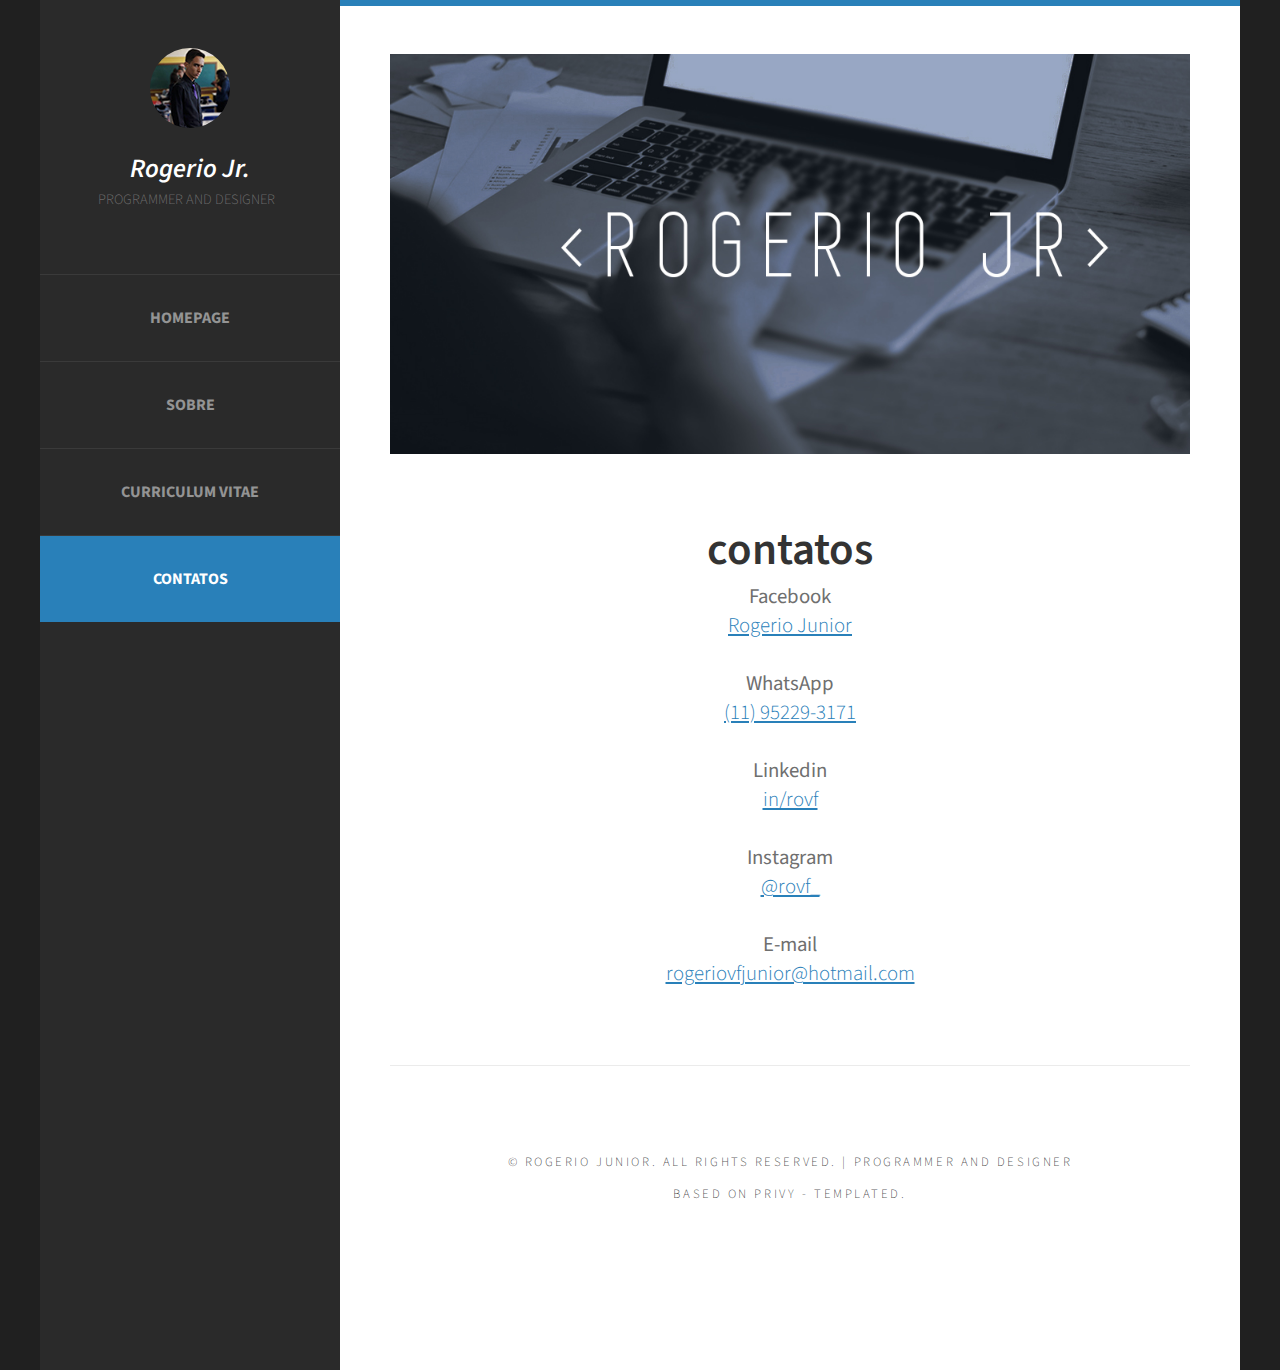
==== contatos.html @ 73ca9409 "meu novo site" ====
<!DOCTYPE html>

<!--Cabeçalho do site-->
<html lang="pt-br">

<head>
	<meta http-equiv="Content-Type" content="text/html; charset=utf-8" />
	<title> Rogerio Jr</title>
	<link href="http://fonts.googleapis.com/css?family=Source+Sans+Pro:200,300,400,600,700,900" rel="stylesheet" />
	<link href="css/default.css" rel="stylesheet" type="text/css" media="all" />
	<link href="css/fonts.css" rel="stylesheet" type="text/css" media="all" />

	<!--Esqueleto do Site-->
</head>

<body>
	<div id="page" class="container">
		<div id="header">
			<div id="logo">
				<!--Imagem perfil e Nome-->
				<img src="images/pic02.jpg" alt="" />
				<h1>Rogerio Jr.</h1>
				<span>Programmer and Designer</span>
			</div>

			<!--Encaminhamento para outras páginas-->
			<div id="menu">
				<ul>
					<li><a href="index.html" accesskey="1" title="index">Homepage</a></li>
					<li><a href="sobre.html" accesskey="2" title="sobre">Sobre</a></li>
					<li><a href="curriculum.html" accesskey="3" title="curriculum">Curriculum Vitae</a></li>
					<li class="current_page_item"><a href="contatos.html" accesskey="4" title="Contatos">Contatos</a>
					</li>
				</ul>
			</div>
		</div>

		<!--Banner-->
		<div id="main">
			<div id="banner">
				<img src="images/pic01.jpg" alt="" class="image-full" />
			</div>

			<div class="title">
				<h2> Contatos </h2>
				<span class="byline">

					<b> Facebook </b> <br>
					<a href="https://www.facebook.com/rovfjr" target="_blanck"> Rogerio Junior </a>
					<br> <br>

					<b> WhatsApp </b> <br>
					<a href="http://api.whatsapp.com/send?1=pt_BR&phone=5511952293171" target="_blanck"> (11) 95229-3171
					</a>
					<br> <br>

					<b> Linkedin </b> <br>
					<a href="https://www.linkedin.com/in/rovf/" target="_blanck"> in/rovf </a>
					<br> <br>

					<b> Instagram </b> <br>
					<a href="https://www.instagram.com/rovf_/" target="_blanck"> @rovf_ </a>
					<br> <br>

					<b> E-mail </b> <br>
					<a href="https://outlook.com" target="_blanck"> rogeriovfjunior@hotmail.com </a>
					<br> <br>


				</span>
			</div>

			<!--Pseudo-Ródape-->
			<div id="copyright">
				<span>&copy; Rogerio Junior. all rights reserved. | Programmer and Designer </span>
				<span>based on Privy - templated.</span>
			</div>
---- css/default.css ----
html, body
	{
		height: 100%;
	}
	
	body
	{
		margin: 0px;
		padding: 0px;
		background: #202020;
		font-family: 'Source Sans Pro', sans-serif;
		font-size: 12pt;
		font-weight: 300;
		color: #444444;
	}
	
	
 		h2, h3
	{
		margin: 0;
		padding: 0;
		font-weight: 600;
		color: #333333;
	}

	h1
	{
		margin: 0;
		padding: 0;
		color: white;
		font-size: 7mm;
		font-weight: 600;
		font-style: italic;
	}

	p, ol, ul
	{
		margin-top: 0;
	}
	
	ol, ul
	{
		padding: 0;
		list-style: none;
	}
	
	p
	{
		line-height: 180%;
	}
	
	strong
	{
	}
	
	a
	{
		color: #2980b9;
	}
	
	a:hover
	{
		text-decoration: none;
	}
	
	.container
	{
		overflow: hidden;
		margin: 0em auto;
		width: 1200px;
	}
	
/*********************************************************************************/
/* Image Style                                                                   */
/*********************************************************************************/

	.image
	{
		display: inline-block;
	}
	
	.image img
	{
		display: block;
		width: 100%;
	}
	
	.image-full
	{
		display: block;
		width: 100%;
		margin: 0 0 2em 0;
	}
	
	.image-left
	{
		float: left;
		margin: 0 2em 2em 0;
	}
	
	.image-centered
	{
		display: block;
		margin: 0 0 2em 0;
	}
	
	.image-centered img
	{
		margin: 0 auto;
		width: auto;
	}

/*********************************************************************************/
/* List Styles                                                                   */
/*********************************************************************************/

	ul.style1
	{
		margin: 0 auto;
		padding: 0;
		width: 80%;
		overflow: hidden;
		list-style: none;
		text-align: left;
		color: #6c6c6c
	}
	
	ul.style1 li
	{
		padding: 1.6em 0em 0em 0em;
		margin: 0 0 2.5em 0;
		border-top: 1px solid rgba(0,0,0,.1); 
	}
	
	ul.style1 li:first-child
	{
		border-top: none;
	}
	
	ul.style1 p
	{
		margin: 0;
	}
	
	ul.style1 a
	{
		display: block;
		text-decoration: none;
		color: #2D2D2D;
	}
	
	ul.style1 a:hover
	{
		text-decoration: underline;
	}
	
	ul.style1 h3
	{
		padding: 1em 0em 5px 0em;
		text-transform: uppercase;
		font-size: 1em;
		font-weight: 400;
	}
	
	ul.style1 .first
	{
		padding-top: 0;
		background: none;
	}
	
	ul.style1 .date
	{
		float: left;
		position: relative;
		width: 80px;
		height: 70px;
		margin: 0.5em 1.5em 0em 0.5em;
		padding: 1.5em 0em 1.5em 0em;
		box-shadow: 0px 0px 0px 5px rgba(255,255,255,0.1);
		line-height: normal;
		text-align: center;
		text-transform: uppercase;
		text-shadow: 0px 1px 0px rgba(0,0,0,.2);
		font-size: 1em;
		font-weight: 400;
		border-right: 1px solid rgba(0,0,0,.1); 
	}
	
	ul.style1 .date:after
	{
		content: '';
		display: block;
		position: absolute;
		left: 0;
		top: 0;
		width: 100%;
		height: 100%;
		border-radius: 6px;
	}
	
	ul.style1 .date b
	{
		margin: 0;
		padding: 0;
		display: block;
		margin-top: -5px;
		font-size: 1.8em;
		font-weight: 700;
	}
	
	ul.style1 .date a
	{
	}
	
	ul.style1 .date a:hover
	{
		text-decoration: none;
	}


/*********************************************************************************/
/* Social Icon Styles                                                            */
/*********************************************************************************/

	ul.contact
	{
		margin: 0;
		padding: 2em 0em 0em 0em;
		list-style: none;
	}
	
	ul.contact li
	{
		display: inline-block;
		padding: 0em 0.30em;
		font-size: 1em;
	}
	
	ul.contact li span
	{
		display: none;
		margin: 0;
		padding: 0;
	}
	
	ul.contact li a
	{
		color: #FFF;
	}
	
	ul.contact li a:before
	{
		display: inline-block;
		background: #3f3f3f;
		width: 40px;
		height: 40px;
		line-height: 40px;
		border-radius: 20px;
		text-align: center;
		color: #FFFFFF;
	}
	
	ul.contact li a.icon-twitter:before { background: #2DAAE4; }
	ul.contact li a.icon-facebook:before { background: #39599F; }
	ul.contact li a.icon-dribbble:before { background: #C4376B;	}
	ul.contact li a.icon-tumblr:before { background: #31516A; }
	ul.contact li a.icon-rss:before { background: #F2600B; }

/*********************************************************************************/
/* Button Style                                                                  */
/*********************************************************************************/

	.button
	{
		display: inline-block;
		padding: 1em 3em 1em 2em;
		letter-spacing: 0.20em;
		text-decoration: none;
		text-transform: uppercase;
		font-weight: 400;
		font-size: 0.90em;
		color: #FFF;
	}
	
	.button:before
	{
		display: inline-block;
		background: #FFC31F;
		margin-right: 1em;
		width: 40px;
		height: 40px;
		line-height: 40px;
		border-radius: 20px;
		text-align: center;
		color: #272925;
	}
		
/*********************************************************************************/
/* 4-column                                                                      */
/*********************************************************************************/

	.box1,
	.box2,
	.box3,
	.box4
	{
		width: 235px;
	}
	
	.box1,
	.box2,
	.box3,
	{
		float: left;
		margin-right: 20px;
	}
	
	.box4
	{
		float: right;
	}
	
/*********************************************************************************/
/* 3-column                                                                      */
/*********************************************************************************/

	.boxA,
	.boxB,
	.boxC
	{
		width: 320px;
	}

	.boxA,
	.boxB,
	{
		float: left;
		margin-right: 20px;
	}
	
	.boxC
	{
		float: right;
	}

/*********************************************************************************/
/* 2-column                                                                      */
/*********************************************************************************/

	.tbox1,
	.tbox2
	{
		width: 575px;
	}
	
	.tbox1
	{
		float: left;
	}

	.tbox2
	{
		float: right;
	}

/*********************************************************************************/
/* Heading Titles                                                                */
/*********************************************************************************/

	.title
	{
		margin-bottom: 3em;
	}
	
	.title h2
	{
		text-transform: lowercase;
		font-size: 2.8em;
	}
	
	.title .byline
	{
		font-size: 1.3em;
		color: #6F6F6F;
	}
		
/*********************************************************************************/
/* Header                                                                        */
/*********************************************************************************/

	#header
	{
		position: relative;
		float: left;
		width: 300px;
		padding: 3em 0em;
	}

/*********************************************************************************/
/* Logo                                                                          */
/*********************************************************************************/

	#logo
	{
		text-align: center;
		margin-bottom: 4em;
	}
	
	#logo h1
	{
		display: block;
	}
	
	#logo a
	{
		text-decoration: none;
		color: #FFF;
	}
	
	#logo span
	{
		padding-right: 0.5em;
		text-transform: uppercase;
		font-size: 0.90em;
		color: rgba(255,255,255,0.3);
	}

	#logo span a
	{
		color: rgba(255,255,255,0.5);
	}
	
	#logo img
	{
		display: inline-block;
		margin-bottom: 1em;
		border-radius: 50%;
	}

/*********************************************************************************/
/* Menu                                                                          */
/*********************************************************************************/

	#menu
	{
	}
	
	#menu ul
	{
	}
	
	#menu li
	{
		border-top: 1px solid rgba(255,255,255,0.08);
	}
	
	#menu li a, #menu li span
	{
		display: block;
		padding: 2em 1.5em;
		text-align: center;
		text-decoration:  none;
		text-transform: uppercase;
		font-weight: 700;
		color: rgba(255,255,255,0.5);
	}
	
	#menu li:hover a, #menu li.active a, #menu li.active span
	{
	}
	
	#menu .current_page_item a
	{
		background: #2980b9;
		color: rgba(255,255,255,1);
	}
	
	#menu .icon
	{
	}

/*********************************************************************************/
/* Banner                                                                        */
/*********************************************************************************/

	#banner
	{
		margin-bottom: 4em;
	}

/*********************************************************************************/
/* Page                                                                          */
/*********************************************************************************/

	#page
	{
		background: #2a2a2a;
	}

/*********************************************************************************/
/* Main                                                                          */
/*********************************************************************************/

	#main
	{
		overflow: hidden;
		float: right;
		width: 800px;
		padding: 3em 50px 5em 50px;
		background: #FFF;
		border-top: 6px solid #2980b9;
		text-align: center;
	}

/*********************************************************************************/
/* Featured                                                                      */
/*********************************************************************************/

	#featured
	{
		overflow: hidden;
		margin-bottom: 3em;
		padding-top: 5em;
		border-top: 1px solid rgba(0,0,0,0.08);
	}

/*********************************************************************************/
/* Sidebar                                                                       */
/*********************************************************************************/

	#sidebar
	{
	}

/*********************************************************************************/
/* Footer                                                                        */
/*********************************************************************************/

	#footer
	{
	}

/*********************************************************************************/
/* Copyright                                                                     */
/*********************************************************************************/

	#copyright
	{
		overflow: hidden;
		padding: 5em 0em;
		border-top: 1px solid rgba(0,0,0,0.08);
	}
	
	#copyright span
	{
		display: block;
		letter-spacing: 0.20em;
		line-height: 2.5em;
		text-align: center;
		text-transform: uppercase;
		font-size: 0.80em;
		color: rgba(0,0,0,0.7);
	}
	
	#copyright a
	{
		text-decoration: none;
		color: rgba(0,0,0,0.9);
	}

	.fa
	{
		display: block;
		color: #000;
		background: red;
	}
---- css/fonts.css ----
@charset 'UTF-8';

@font-face{font-family:'FontAwesome';src:url('font/fontawesome-webfont.eot?v=4.0.1');src:url('font/fontawesome-webfont.eot?#iefix&v=4.0.1') format('embedded-opentype'),url('font/fontawesome-webfont.woff?v=4.0.1') format('woff'),url('font/fontawesome-webfont.ttf?v=4.0.1') format('truetype'),url('font/fontawesome-webfont.svg?v=4.0.1#fontawesomeregular') format('svg');font-weight:normal;font-style:normal}

/*********************************************************************************/
/* Icons                                                                         */
/* Powered by Font Awesome by Dave Gandy | http://fontawesome.io                 */
/* Licensed under the SIL OFL 1.1 (font), MIT (CSS)                              */
/*********************************************************************************/

	.fa
	{
		text-decoration: none;
	}

		.fa:before
		{
			display:inline-block;
			font-family: FontAwesome;
			font-size: 1.25em;
			text-decoration: none;
			font-style: normal;
			font-weight: normal;
			line-height: 1;
			-webkit-font-smoothing:antialiased;
			-moz-osx-font-smoothing:grayscale;
		}

		.fa-lg{font-size:1.3333333333333333em;line-height:.75em;vertical-align:-15%}
		.fa-2x{font-size:2em}
		.fa-3x{font-size:3em}
		.fa-4x{font-size:4em}
		.fa-5x{font-size:5em}
		.fa-fw{width:1.2857142857142858em;text-align:center}
		.fa-ul{padding-left:0;margin-left:2.142857142857143em;list-style-type:none}.fa-ul>li{position:relative}
		.fa-li{position:absolute;left:-2.142857142857143em;width:2.142857142857143em;top:.14285714285714285em;text-align:center}.fa-li.fa-lg{left:-1.8571428571428572em}
		.fa-border{padding:.2em .25em .15em;border:solid .08em #eee;border-radius:.1em}
		.pull-right{float:right}
		.pull-left{float:left}
		.fa.pull-left{margin-right:.3em}
		.fa.pull-right{margin-left:.3em}
		.fa-spin{-webkit-animation:spin 2s infinite linear;-moz-animation:spin 2s infinite linear;-o-animation:spin 2s infinite linear;animation:spin 2s infinite linear}
		@-moz-keyframes spin{0%{-moz-transform:rotate(0deg)} 100%{-moz-transform:rotate(359deg)}}@-webkit-keyframes spin{0%{-webkit-transform:rotate(0deg)} 100%{-webkit-transform:rotate(359deg)}}@-o-keyframes spin{0%{-o-transform:rotate(0deg)} 100%{-o-transform:rotate(359deg)}}@-ms-keyframes spin{0%{-ms-transform:rotate(0deg)} 100%{-ms-transform:rotate(359deg)}}@keyframes spin{0%{transform:rotate(0deg)} 100%{transform:rotate(359deg)}}.fa-rotate-90{filter:progid:DXImageTransform.Microsoft.BasicImage(rotation=1);-webkit-transform:rotate(90deg);-moz-transform:rotate(90deg);-ms-transform:rotate(90deg);-o-transform:rotate(90deg);transform:rotate(90deg)}
		.fa-rotate-180{filter:progid:DXImageTransform.Microsoft.BasicImage(rotation=2);-webkit-transform:rotate(180deg);-moz-transform:rotate(180deg);-ms-transform:rotate(180deg);-o-transform:rotate(180deg);transform:rotate(180deg)}
		.fa-rotate-270{filter:progid:DXImageTransform.Microsoft.BasicImage(rotation=3);-webkit-transform:rotate(270deg);-moz-transform:rotate(270deg);-ms-transform:rotate(270deg);-o-transform:rotate(270deg);transform:rotate(270deg)}
		.fa-flip-horizontal{filter:progid:DXImageTransform.Microsoft.BasicImage(rotation=0, mirror=1);-webkit-transform:scale(-1, 1);-moz-transform:scale(-1, 1);-ms-transform:scale(-1, 1);-o-transform:scale(-1, 1);transform:scale(-1, 1)}
		.fa-flip-vertical{filter:progid:DXImageTransform.Microsoft.BasicImage(rotation=2, mirror=1);-webkit-transform:scale(1, -1);-moz-transform:scale(1, -1);-ms-transform:scale(1, -1);-o-transform:scale(1, -1);transform:scale(1, -1)}
		.fa-stack{position:relative;display:inline-block;width:2em;height:2em;line-height:2em;vertical-align:middle}
		.fa-stack-1x,.fa-stack-2x{position:absolute;left:0;width:100%;text-align:center}
		.fa-stack-1x{line-height:inherit}
		.fa-stack-2x{font-size:2em}
		.fa-inverse{color:#fff}
		.fa-glass:before{content:"\f000"}
		.fa-music:before{content:"\f001"}
		.fa-search:before{content:"\f002"}
		.fa-envelope-o:before{content:"\f003"}
		.fa-heart:before{content:"\f004"}
		.fa-star:before{content:"\f005"}
		.fa-star-o:before{content:"\f006"}
		.fa-user:before{content:"\f007"}
		.fa-film:before{content:"\f008"}
		.fa-th-large:before{content:"\f009"}
		.fa-th:before{content:"\f00a"}
		.fa-th-list:before{content:"\f00b"}
		.fa-check:before{content:"\f00c"}
		.fa-times:before{content:"\f00d"}
		.fa-search-plus:before{content:"\f00e"}
		.fa-search-minus:before{content:"\f010"}
		.fa-power-off:before{content:"\f011"}
		.fa-signal:before{content:"\f012"}
		.fa-gear:before,.fa-cog:before{content:"\f013"}
		.fa-trash-o:before{content:"\f014"}
		.fa-home:before{content:"\f015"}
		.fa-file-o:before{content:"\f016"}
		.fa-clock-o:before{content:"\f017"}
		.fa-road:before{content:"\f018"}
		.fa-download:before{content:"\f019"}
		.fa-arrow-circle-o-down:before{content:"\f01a"}
		.fa-arrow-circle-o-up:before{content:"\f01b"}
		.fa-inbox:before{content:"\f01c"}
		.fa-play-circle-o:before{content:"\f01d"}
		.fa-rotate-right:before,.fa-repeat:before{content:"\f01e"}
		.fa-refresh:before{content:"\f021"}
		.fa-list-alt:before{content:"\f022"}
		.fa-lock:before{content:"\f023"}
		.fa-flag:before{content:"\f024"}
		.fa-headphones:before{content:"\f025"}
		.fa-volume-off:before{content:"\f026"}
		.fa-volume-down:before{content:"\f027"}
		.fa-volume-up:before{content:"\f028"}
		.fa-qrcode:before{content:"\f029"}
		.fa-barcode:before{content:"\f02a"}
		.fa-tag:before{content:"\f02b"}
		.fa-tags:before{content:"\f02c"}
		.fa-book:before{content:"\f02d"}
		.fa-bookmark:before{content:"\f02e"}
		.fa-print:before{content:"\f02f"}
		.fa-camera:before{content:"\f030"}
		.fa-font:before{content:"\f031"}
		.fa-bold:before{content:"\f032"}
		.fa-italic:before{content:"\f033"}
		.fa-text-height:before{content:"\f034"}
		.fa-text-width:before{content:"\f035"}
		.fa-align-left:before{content:"\f036"}
		.fa-align-center:before{content:"\f037"}
		.fa-align-right:before{content:"\f038"}
		.fa-align-justify:before{content:"\f039"}
		.fa-list:before{content:"\f03a"}
		.fa-dedent:before,.fa-outdent:before{content:"\f03b"}
		.fa-indent:before{content:"\f03c"}
		.fa-video-camera:before{content:"\f03d"}
		.fa-picture-o:before{content:"\f03e"}
		.fa-pencil:before{content:"\f040"}
		.fa-map-marker:before{content:"\f041"}
		.fa-adjust:before{content:"\f042"}
		.fa-tint:before{content:"\f043"}
		.fa-edit:before,.fa-pencil-square-o:before{content:"\f044"}
		.fa-share-square-o:before{content:"\f045"}
		.fa-check-square-o:before{content:"\f046"}
		.fa-move:before{content:"\f047"}
		.fa-step-backward:before{content:"\f048"}
		.fa-fast-backward:before{content:"\f049"}
		.fa-backward:before{content:"\f04a"}
		.fa-play:before{content:"\f04b"}
		.fa-pause:before{content:"\f04c"}
		.fa-stop:before{content:"\f04d"}
		.fa-forward:before{content:"\f04e"}
		.fa-fast-forward:before{content:"\f050"}
		.fa-step-forward:before{content:"\f051"}
		.fa-eject:before{content:"\f052"}
		.fa-chevron-left:before{content:"\f053"}
		.fa-chevron-right:before{content:"\f054"}
		.fa-plus-circle:before{content:"\f055"}
		.fa-minus-circle:before{content:"\f056"}
		.fa-times-circle:before{content:"\f057"}
		.fa-check-circle:before{content:"\f058"}
		.fa-question-circle:before{content:"\f059"}
		.fa-info-circle:before{content:"\f05a"}
		.fa-crosshairs:before{content:"\f05b"}
		.fa-times-circle-o:before{content:"\f05c"}
		.fa-check-circle-o:before{content:"\f05d"}
		.fa-ban:before{content:"\f05e"}
		.fa-arrow-left:before{content:"\f060"}
		.fa-arrow-right:before{content:"\f061"}
		.fa-arrow-up:before{content:"\f062"}
		.fa-arrow-down:before{content:"\f063"}
		.fa-mail-forward:before,.fa-share:before{content:"\f064"}
		.fa-resize-full:before{content:"\f065"}
		.fa-resize-small:before{content:"\f066"}
		.fa-plus:before{content:"\f067"}
		.fa-minus:before{content:"\f068"}
		.fa-asterisk:before{content:"\f069"}
		.fa-exclamation-circle:before{content:"\f06a"}
		.fa-gift:before{content:"\f06b"}
		.fa-leaf:before{content:"\f06c"}
		.fa-fire:before{content:"\f06d"}
		.fa-eye:before{content:"\f06e"}
		.fa-eye-slash:before{content:"\f070"}
		.fa-warning:before,.fa-exclamation-triangle:before{content:"\f071"}
		.fa-plane:before{content:"\f072"}
		.fa-calendar:before{content:"\f073"}
		.fa-random:before{content:"\f074"}
		.fa-comment:before{content:"\f075"}
		.fa-magnet:before{content:"\f076"}
		.fa-chevron-up:before{content:"\f077"}
		.fa-chevron-down:before{content:"\f078"}
		.fa-retweet:before{content:"\f079"}
		.fa-shopping-cart:before{content:"\f07a"}
		.fa-folder:before{content:"\f07b"}
		.fa-folder-open:before{content:"\f07c"}
		.fa-resize-vertical:before{content:"\f07d"}
		.fa-resize-horizontal:before{content:"\f07e"}
		.fa-bar-chart-o:before{content:"\f080"}
		.fa-twitter-square:before{content:"\f081"}
		.fa-facebook-square:before{content:"\f082"}
		.fa-camera-retro:before{content:"\f083"}
		.fa-key:before{content:"\f084"}
		.fa-gears:before,.fa-cogs:before{content:"\f085"}
		.fa-comments:before{content:"\f086"}
		.fa-thumbs-o-up:before{content:"\f087"}
		.fa-thumbs-o-down:before{content:"\f088"}
		.fa-star-half:before{content:"\f089"}
		.fa-heart-o:before{content:"\f08a"}
		.fa-sign-out:before{content:"\f08b"}
		.fa-linkedin-square:before{content:"\f08c"}
		.fa-thumb-tack:before{content:"\f08d"}
		.fa-external-link:before{content:"\f08e"}
		.fa-sign-in:before{content:"\f090"}
		.fa-trophy:before{content:"\f091"}
		.fa-github-square:before{content:"\f092"}
		.fa-upload:before{content:"\f093"}
		.fa-lemon-o:before{content:"\f094"}
		.fa-phone:before{content:"\f095"}
		.fa-square-o:before{content:"\f096"}
		.fa-bookmark-o:before{content:"\f097"}
		.fa-phone-square:before{content:"\f098"}
		.fa-twitter:before{content:"\f099"}
		.fa-facebook:before{content:"\f09a"}
		.fa-github:before{content:"\f09b"}
		.fa-unlock:before{content:"\f09c"}
		.fa-credit-card:before{content:"\f09d"}
		.fa-rss:before{content:"\f09e"}
		.fa-hdd-o:before{content:"\f0a0"}
		.fa-bullhorn:before{content:"\f0a1"}
		.fa-bell:before{content:"\f0f3"}
		.fa-certificate:before{content:"\f0a3"}
		.fa-hand-o-right:before{content:"\f0a4"}
		.fa-hand-o-left:before{content:"\f0a5"}
		.fa-hand-o-up:before{content:"\f0a6"}
		.fa-hand-o-down:before{content:"\f0a7"}
		.fa-arrow-circle-left:before{content:"\f0a8"}
		.fa-arrow-circle-right:before{content:"\f0a9"}
		.fa-arrow-circle-up:before{content:"\f0aa"}
		.fa-arrow-circle-down:before{content:"\f0ab"}
		.fa-globe:before{content:"\f0ac"}
		.fa-wrench:before{content:"\f0ad"}
		.fa-tasks:before{content:"\f0ae"}
		.fa-filter:before{content:"\f0b0"}
		.fa-briefcase:before{content:"\f0b1"}
		.fa-fullscreen:before{content:"\f0b2"}
		.fa-group:before{content:"\f0c0"}
		.fa-chain:before,.fa-link:before{content:"\f0c1"}
		.fa-cloud:before{content:"\f0c2"}
		.fa-flask:before{content:"\f0c3"}
		.fa-cut:before,.fa-scissors:before{content:"\f0c4"}
		.fa-copy:before,.fa-files-o:before{content:"\f0c5"}
		.fa-paperclip:before{content:"\f0c6"}
		.fa-save:before,.fa-floppy-o:before{content:"\f0c7"}
		.fa-square:before{content:"\f0c8"}
		.fa-reorder:before{content:"\f0c9"}
		.fa-list-ul:before{content:"\f0ca"}
		.fa-list-ol:before{content:"\f0cb"}
		.fa-strikethrough:before{content:"\f0cc"}
		.fa-underline:before{content:"\f0cd"}
		.fa-table:before{content:"\f0ce"}
		.fa-magic:before{content:"\f0d0"}
		.fa-truck:before{content:"\f0d1"}
		.fa-pinterest:before{content:"\f0d2"}
		.fa-pinterest-square:before{content:"\f0d3"}
		.fa-google-plus-square:before{content:"\f0d4"}
		.fa-google-plus:before{content:"\f0d5"}
		.fa-money:before{content:"\f0d6"}
		.fa-caret-down:before{content:"\f0d7"}
		.fa-caret-up:before{content:"\f0d8"}
		.fa-caret-left:before{content:"\f0d9"}
		.fa-caret-right:before{content:"\f0da"}
		.fa-columns:before{content:"\f0db"}
		.fa-unsorted:before,.fa-sort:before{content:"\f0dc"}
		.fa-sort-down:before,.fa-sort-asc:before{content:"\f0dd"}
		.fa-sort-up:before,.fa-sort-desc:before{content:"\f0de"}
		.fa-envelope:before{content:"\f0e0"}
		.fa-linkedin:before{content:"\f0e1"}
		.fa-rotate-left:before,.fa-undo:before{content:"\f0e2"}
		.fa-legal:before,.fa-gavel:before{content:"\f0e3"}
		.fa-dashboard:before,.fa-tachometer:before{content:"\f0e4"}
		.fa-comment-o:before{content:"\f0e5"}
		.fa-comments-o:before{content:"\f0e6"}
		.fa-flash:before,.fa-bolt:before{content:"\f0e7"}
		.fa-sitemap:before{content:"\f0e8"}
		.fa-umbrella:before{content:"\f0e9"}
		.fa-paste:before,.fa-clipboard:before{content:"\f0ea"}
		.fa-lightbulb-o:before{content:"\f0eb"}
		.fa-exchange:before{content:"\f0ec"}
		.fa-cloud-download:before{content:"\f0ed"}
		.fa-cloud-upload:before{content:"\f0ee"}
		.fa-user-md:before{content:"\f0f0"}
		.fa-stethoscope:before{content:"\f0f1"}
		.fa-suitcase:before{content:"\f0f2"}
		.fa-bell-o:before{content:"\f0a2"}
		.fa-coffee:before{content:"\f0f4"}
		.fa-cutlery:before{content:"\f0f5"}
		.fa-file-text-o:before{content:"\f0f6"}
		.fa-building:before{content:"\f0f7"}
		.fa-hospital:before{content:"\f0f8"}
		.fa-ambulance:before{content:"\f0f9"}
		.fa-medkit:before{content:"\f0fa"}
		.fa-fighter-jet:before{content:"\f0fb"}
		.fa-beer:before{content:"\f0fc"}
		.fa-h-square:before{content:"\f0fd"}
		.fa-plus-square:before{content:"\f0fe"}
		.fa-angle-double-left:before{content:"\f100"}
		.fa-angle-double-right:before{content:"\f101"}
		.fa-angle-double-up:before{content:"\f102"}
		.fa-angle-double-down:before{content:"\f103"}
		.fa-angle-left:before{content:"\f104"}
		.fa-angle-right:before{content:"\f105"}
		.fa-angle-up:before{content:"\f106"}
		.fa-angle-down:before{content:"\f107"}
		.fa-desktop:before{content:"\f108"}
		.fa-laptop:before{content:"\f109"}
		.fa-tablet:before{content:"\f10a"}
		.fa-mobile-phone:before,.fa-mobile:before{content:"\f10b"}
		.fa-circle-o:before{content:"\f10c"}
		.fa-quote-left:before{content:"\f10d"}
		.fa-quote-right:before{content:"\f10e"}
		.fa-spinner:before{content:"\f110"}
		.fa-circle:before{content:"\f111"}
		.fa-mail-reply:before,.fa-reply:before{content:"\f112"}
		.fa-github-alt:before{content:"\f113"}
		.fa-folder-o:before{content:"\f114"}
		.fa-folder-open-o:before{content:"\f115"}
		.fa-expand-o:before{content:"\f116"}
		.fa-collapse-o:before{content:"\f117"}
		.fa-smile-o:before{content:"\f118"}
		.fa-frown-o:before{content:"\f119"}
		.fa-meh-o:before{content:"\f11a"}
		.fa-gamepad:before{content:"\f11b"}
		.fa-keyboard-o:before{content:"\f11c"}
		.fa-flag-o:before{content:"\f11d"}
		.fa-flag-checkered:before{content:"\f11e"}
		.fa-terminal:before{content:"\f120"}
		.fa-code:before{content:"\f121"}
		.fa-reply-all:before{content:"\f122"}
		.fa-mail-reply-all:before{content:"\f122"}
		.fa-star-half-empty:before,.fa-star-half-full:before,.fa-star-half-o:before{content:"\f123"}
		.fa-location-arrow:before{content:"\f124"}
		.fa-crop:before{content:"\f125"}
		.fa-code-fork:before{content:"\f126"}
		.fa-unlink:before,.fa-chain-broken:before{content:"\f127"}
		.fa-question:before{content:"\f128"}
		.fa-info:before{content:"\f129"}
		.fa-exclamation:before{content:"\f12a"}
		.fa-superscript:before{content:"\f12b"}
		.fa-subscript:before{content:"\f12c"}
		.fa-eraser:before{content:"\f12d"}
		.fa-puzzle-piece:before{content:"\f12e"}
		.fa-microphone:before{content:"\f130"}
		.fa-microphone-slash:before{content:"\f131"}
		.fa-shield:before{content:"\f132"}
		.fa-calendar-o:before{content:"\f133"}
		.fa-fire-extinguisher:before{content:"\f134"}
		.fa-rocket:before{content:"\f135"}
		.fa-maxcdn:before{content:"\f136"}
		.fa-chevron-circle-left:before{content:"\f137"}
		.fa-chevron-circle-right:before{content:"\f138"}
		.fa-chevron-circle-up:before{content:"\f139"}
		.fa-chevron-circle-down:before{content:"\f13a"}
		.fa-html5:before{content:"\f13b"}
		.fa-css3:before{content:"\f13c"}
		.fa-anchor:before{content:"\f13d"}
		.fa-unlock-o:before{content:"\f13e"}
		.fa-bullseye:before{content:"\f140"}
		.fa-ellipsis-horizontal:before{content:"\f141"}
		.fa-ellipsis-vertical:before{content:"\f142"}
		.fa-rss-square:before{content:"\f143"}
		.fa-play-circle:before{content:"\f144"}
		.fa-ticket:before{content:"\f145"}
		.fa-minus-square:before{content:"\f146"}
		.fa-minus-square-o:before{content:"\f147"}
		.fa-level-up:before{content:"\f148"}
		.fa-level-down:before{content:"\f149"}
		.fa-check-square:before{content:"\f14a"}
		.fa-pencil-square:before{content:"\f14b"}
		.fa-external-link-square:before{content:"\f14c"}
		.fa-share-square:before{content:"\f14d"}
		.fa-compass:before{content:"\f14e"}
		.fa-toggle-down:before,.fa-caret-square-o-down:before{content:"\f150"}
		.fa-toggle-up:before,.fa-caret-square-o-up:before{content:"\f151"}
		.fa-toggle-right:before,.fa-caret-square-o-right:before{content:"\f152"}
		.fa-euro:before,.fa-eur:before{content:"\f153"}
		.fa-gbp:before{content:"\f154"}
		.fa-dollar:before,.fa-usd:before{content:"\f155"}
		.fa-rupee:before,.fa-inr:before{content:"\f156"}
		.fa-cny:before,.fa-rmb:before,.fa-yen:before,.fa-jpy:before{content:"\f157"}
		.fa-ruble:before,.fa-rouble:before,.fa-rub:before{content:"\f158"}
		.fa-won:before,.fa-krw:before{content:"\f159"}
		.fa-bitcoin:before,.fa-btc:before{content:"\f15a"}
		.fa-file:before{content:"\f15b"}
		.fa-file-text:before{content:"\f15c"}
		.fa-sort-alpha-asc:before{content:"\f15d"}
		.fa-sort-alpha-desc:before{content:"\f15e"}
		.fa-sort-amount-asc:before{content:"\f160"}
		.fa-sort-amount-desc:before{content:"\f161"}
		.fa-sort-numeric-asc:before{content:"\f162"}
		.fa-sort-numeric-desc:before{content:"\f163"}
		.fa-thumbs-up:before{content:"\f164"}
		.fa-thumbs-down:before{content:"\f165"}
		.fa-youtube-square:before{content:"\f166"}
		.fa-youtube:before{content:"\f167"}
		.fa-xing:before{content:"\f168"}
		.fa-xing-square:before{content:"\f169"}
		.fa-youtube-play:before{content:"\f16a"}
		.fa-dropbox:before{content:"\f16b"}
		.fa-stack-overflow:before{content:"\f16c"}
		.fa-instagram:before{content:"\f16d"}
		.fa-flickr:before{content:"\f16e"}
		.fa-adn:before{content:"\f170"}
		.fa-bitbucket:before{content:"\f171"}
		.fa-bitbucket-square:before{content:"\f172"}
		.fa-tumblr:before{content:"\f173"}
		.fa-tumblr-square:before{content:"\f174"}
		.fa-long-arrow-down:before{content:"\f175"}
		.fa-long-arrow-up:before{content:"\f176"}
		.fa-long-arrow-left:before{content:"\f177"}
		.fa-long-arrow-right:before{content:"\f178"}
		.fa-apple:before{content:"\f179"}
		.fa-windows:before{content:"\f17a"}
		.fa-android:before{content:"\f17b"}
		.fa-linux:before{content:"\f17c"}
		.fa-dribbble:before{content:"\f17d"}
		.fa-skype:before{content:"\f17e"}
		.fa-foursquare:before{content:"\f180"}
		.fa-trello:before{content:"\f181"}
		.fa-female:before{content:"\f182"}
		.fa-male:before{content:"\f183"}
		.fa-gittip:before{content:"\f184"}
		.fa-sun-o:before{content:"\f185"}
		.fa-moon-o:before{content:"\f186"}
		.fa-archive:before{content:"\f187"}
		.fa-bug:before{content:"\f188"}
		.fa-vk:before{content:"\f189"}
		.fa-weibo:before{content:"\f18a"}
		.fa-renren:before{content:"\f18b"}
		.fa-pagelines:before{content:"\f18c"}
		.fa-stack-exchange:before{content:"\f18d"}
		.fa-arrow-circle-o-right:before{content:"\f18e"}
		.fa-arrow-circle-o-left:before{content:"\f190"}
		.fa-toggle-left:before,.fa-caret-square-o-left:before{content:"\f191"}
		.fa-dot-circle-o:before{content:"\f192"}
		.fa-wheelchair:before{content:"\f193"}
		.fa-vimeo-square:before{content:"\f194"}
		.fa-turkish-lira:before,.fa-try:before{content:"\f195"}
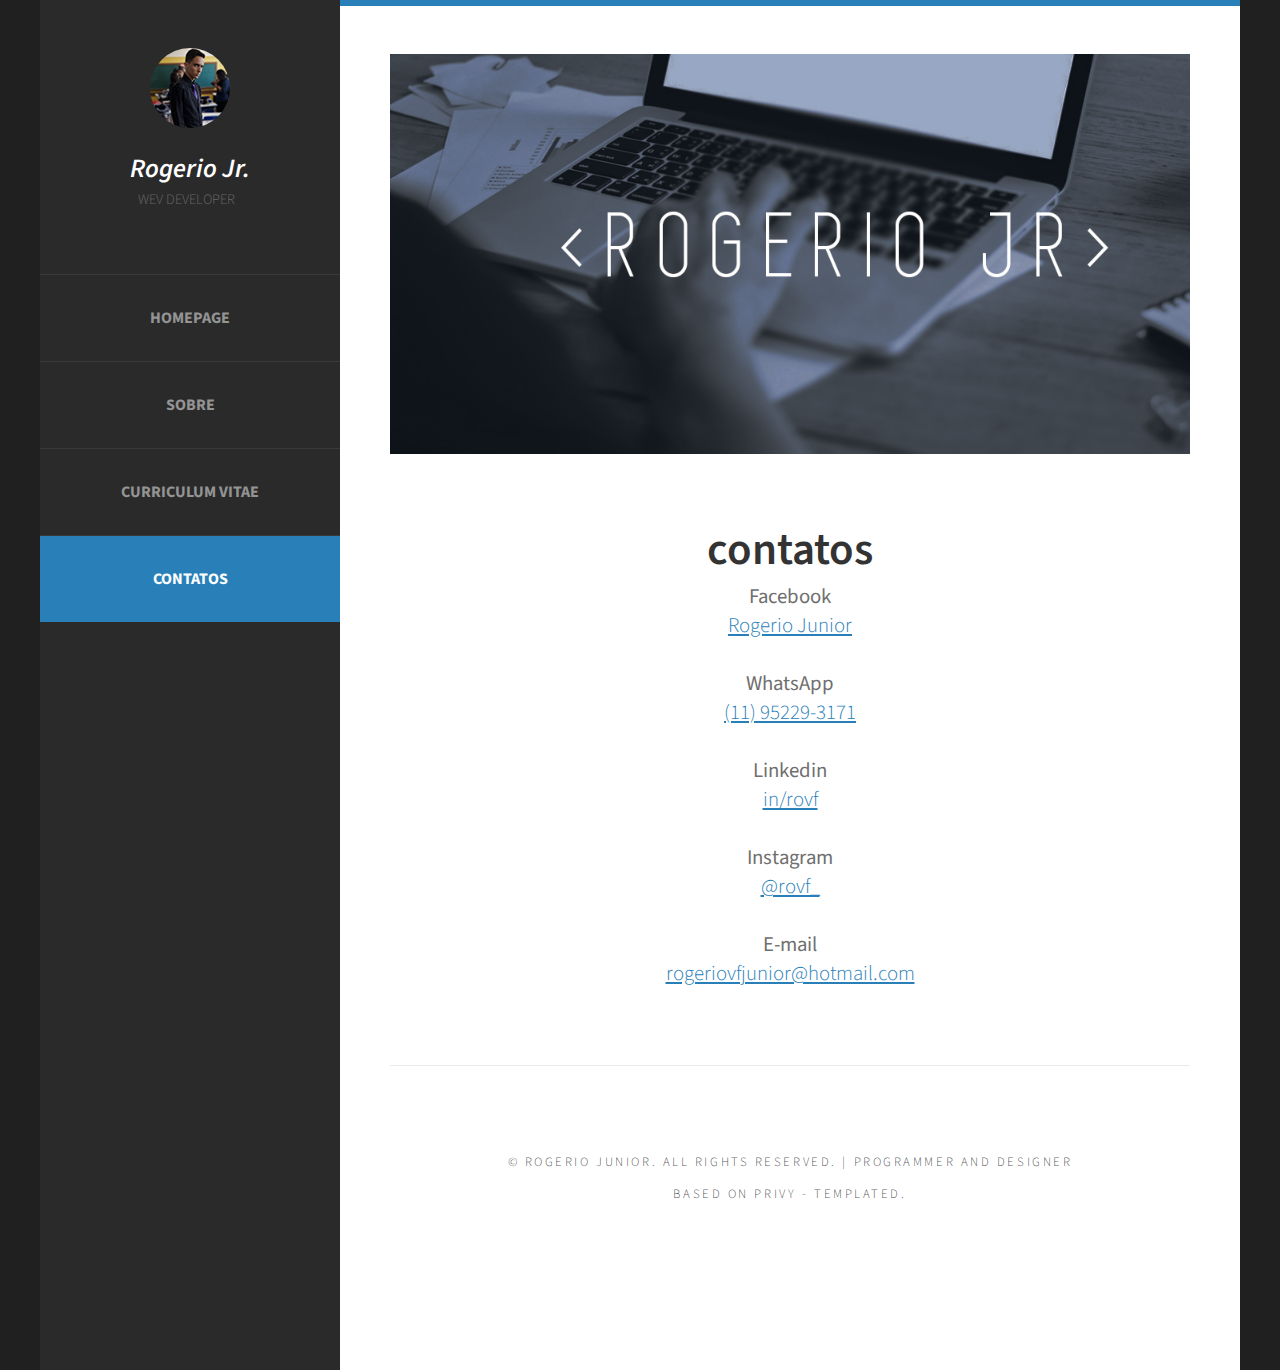
==== commit 8ca0f0a6: "web developer" ====
--- a/contatos.html
+++ b/contatos.html
@@ -20,7 +20,7 @@
 				<!--Imagem perfil e Nome-->
 				<img src="images/pic02.jpg" alt="" />
 				<h1>Rogerio Jr.</h1>
-				<span>Programmer and Designer</span>
+				<span>Wev Developer</span>
 			</div>
 
 			<!--Encaminhamento para outras páginas-->
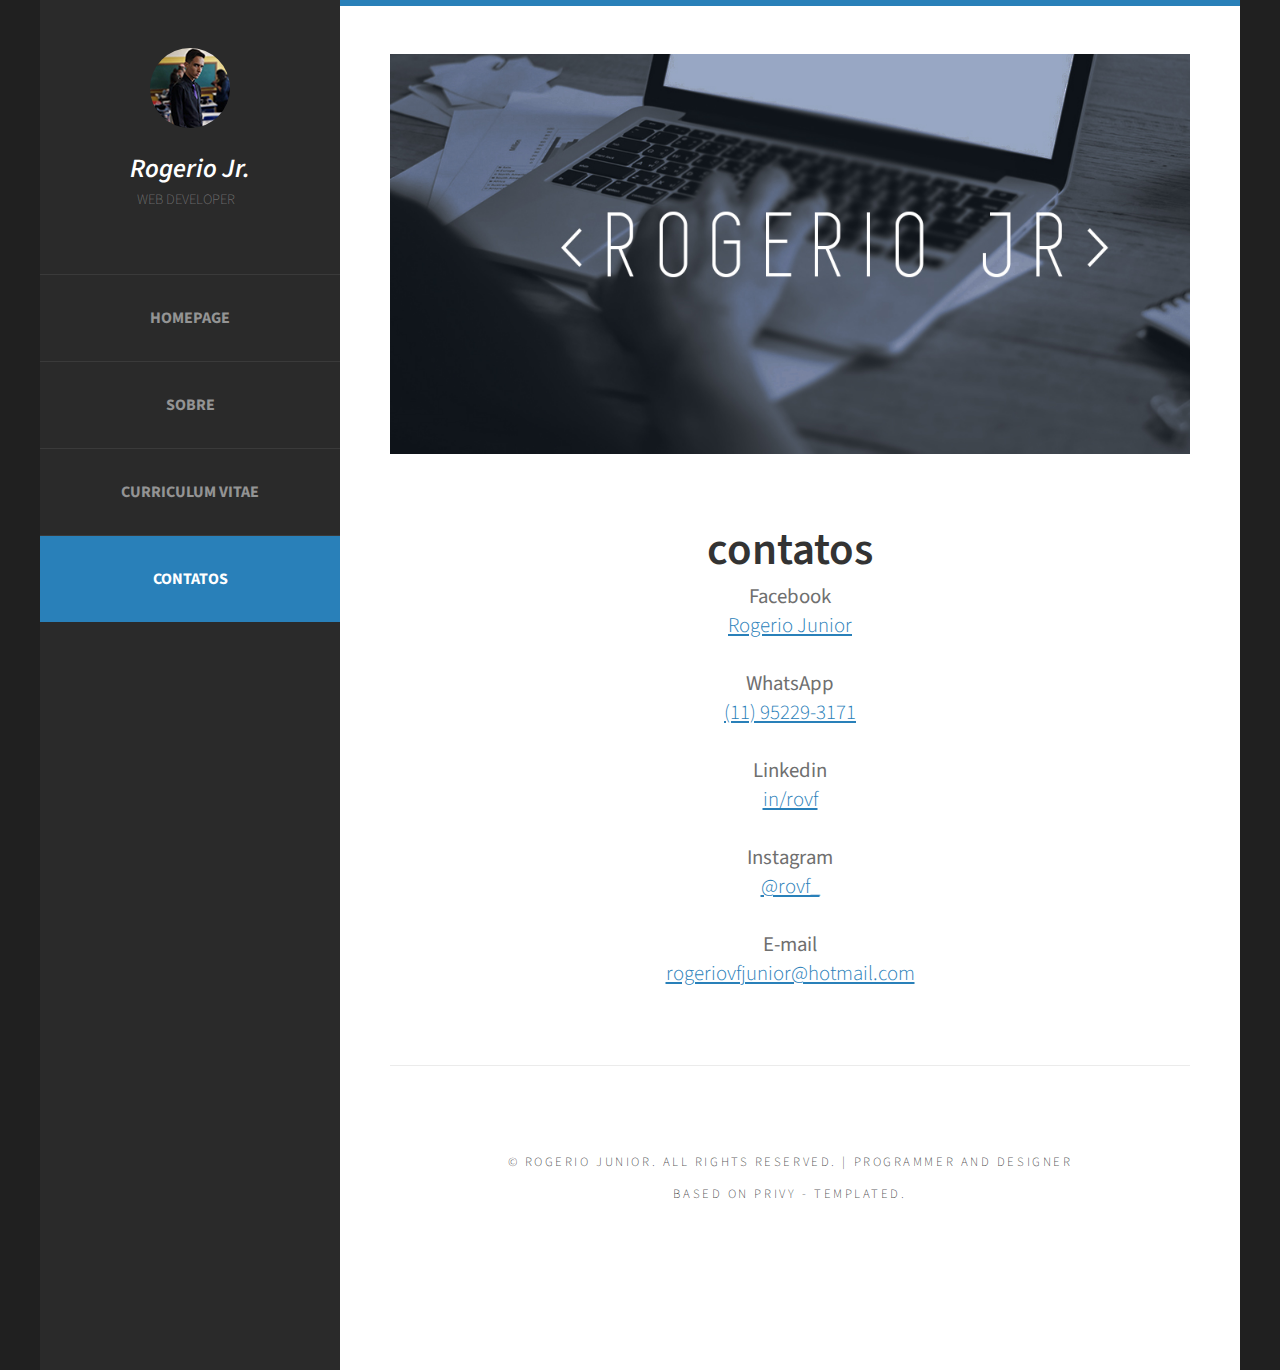
==== commit f55fa437: "wev pra web" ====
--- a/contatos.html
+++ b/contatos.html
@@ -20,7 +20,7 @@
 				<!--Imagem perfil e Nome-->
 				<img src="images/pic02.jpg" alt="" />
 				<h1>Rogerio Jr.</h1>
-				<span>Wev Developer</span>
+				<span>Web Developer</span>
 			</div>
 
 			<!--Encaminhamento para outras páginas-->
